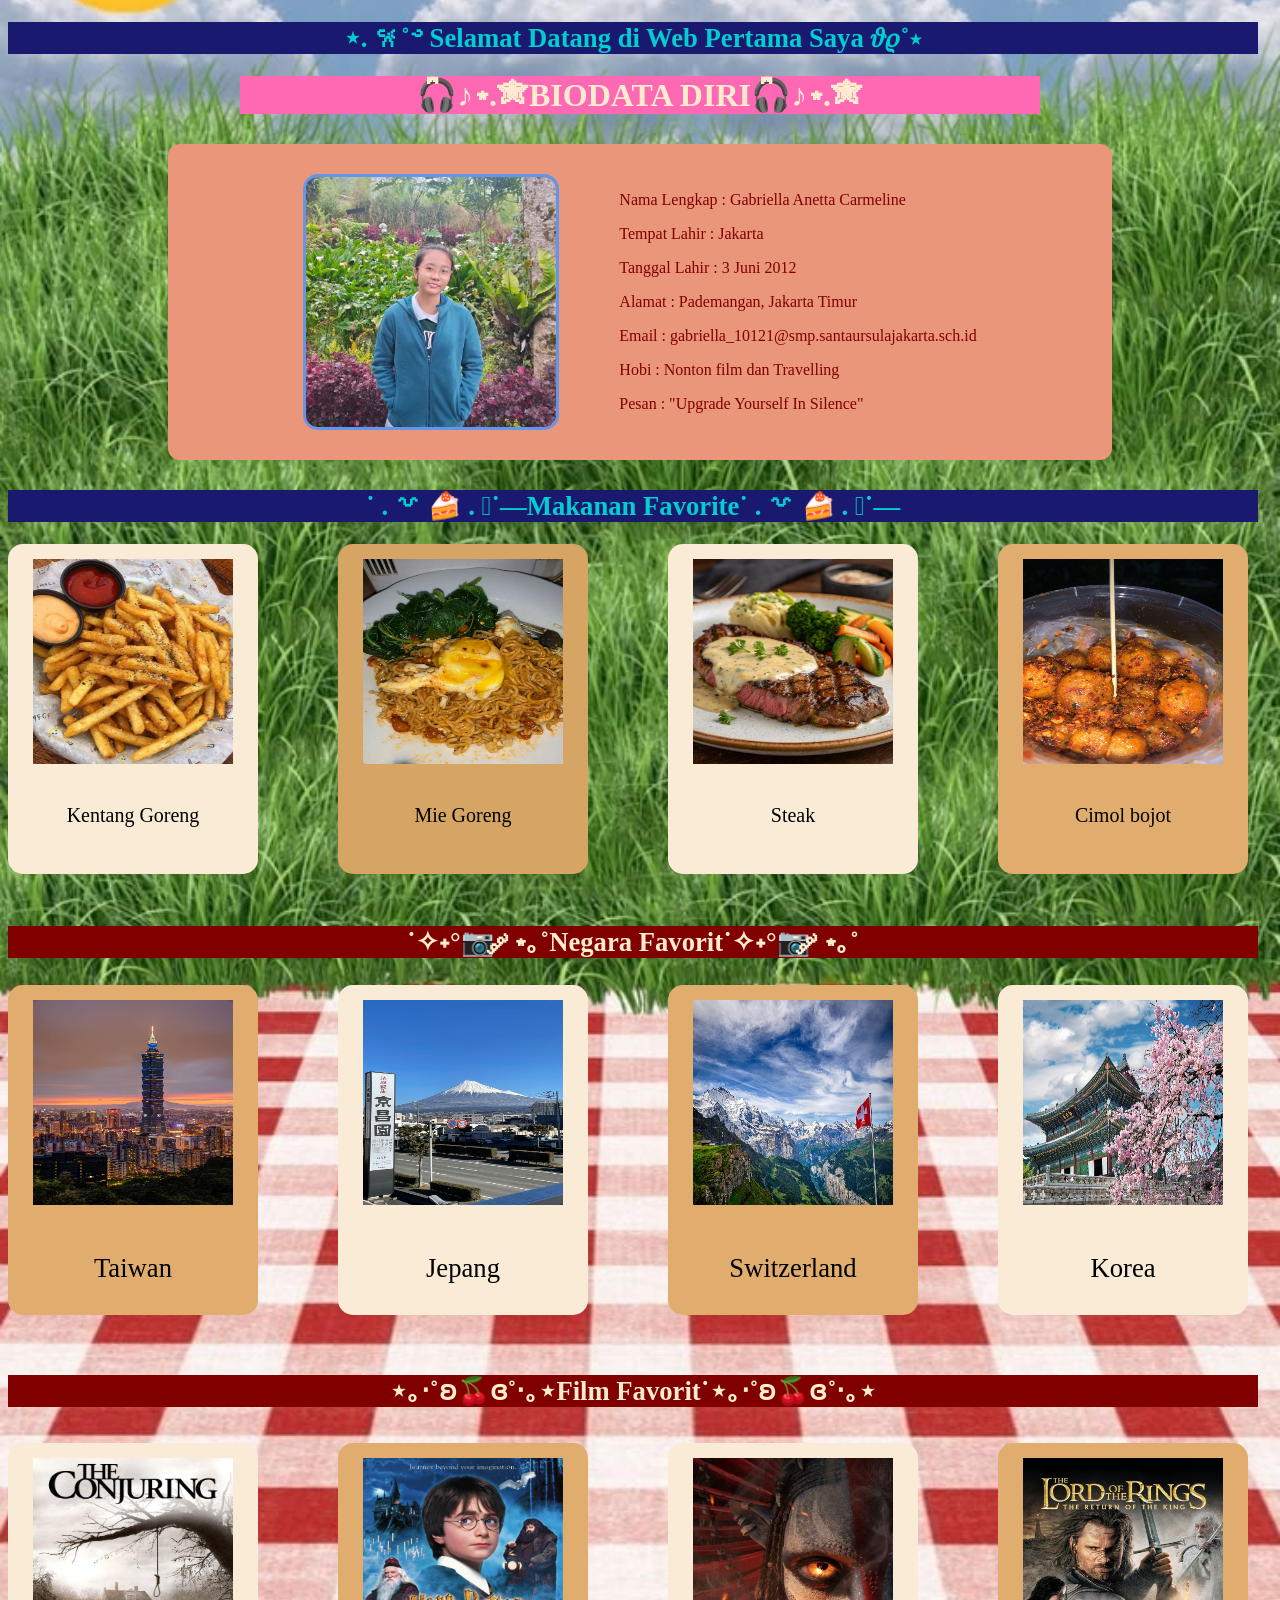
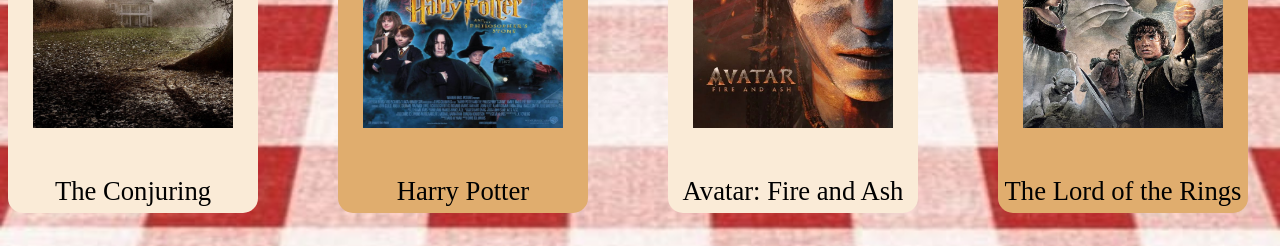
==== biodata.html @ 6ba16441 "Add files via upload" ====
<!DOCTYPE html>
<html>
    <head>
        <title>BIODATA DIRI</title>
        <link rel="stylesheet" href="biodatastyle.css">
    </head>
    <body>
        <h2>⋆. 𐙚˚࿔ Selamat Datang di Web Pertama Saya 𝜗𝜚˚⋆</h2>
        <center><h1>🎧ྀི♪⋆.✮BIODATA DIRI🎧ྀི♪⋆.✮</h1></center>

        <div class="biodata">
            <div class="content">
                <div class="foto">
                    <img src="anet gede.jpeg" alt="Foto Masa Kini" class="top">
                    <img src="anet kecil.jpeg" alt="Foto Masa Lalu" class="bottom">
                </div>

                <div class="isi">
                    <p>Nama Lengkap : Gabriella Anetta Carmeline</p>
                    <p>Tempat Lahir : Jakarta</p>
                    <p>Tanggal Lahir : 3 Juni 2012</p>
                    <p>Alamat : Pademangan, Jakarta Timur</p>
                    <p>Email : gabriella_10121@smp.santaursulajakarta.sch.id</p>
                    <p>Hobi : Nonton film dan Travelling</p>
                    <p>Pesan : "Upgrade Yourself In Silence" 
                    </p>
                </div>
            </div>
        </div>

        <h2>˙ . ꒷ 🍰 . 𖦹˙—Makanan Favorite˙ . ꒷ 🍰 . 𖦹˙—</h2>
        <div class="Makanan">
            <div class="kentang">
            <img src="kentang.jpg" alt="kentang goreng" width="200" height="205">
            <p> Kentang Goreng</p>
            </div>
            <div class="mie">
            <img src="Indomie goreng.jpg" alt="mie goreng" width="200" height="205">
             <p> Mie Goreng</p>
            </div>
             <div class="steak">
            <img src="steak.jpg" alt="steak" width="200" height="205">
            <p> Steak</p>
             </div>
            <div class="cimol">
            <img src="cimol.jpg" alt="cimol bojot" width="200" height="205">
            <p> Cimol bojot</p>
        </div>

          </div>

        <h3>˙✧˖°📷 ༘ ⋆｡˚Negara Favorit˙✧˖°📷 ༘ ⋆｡˚</h3>
        <div class="Negara">
            <div class="Taiwan">
            <img src="taiwan.jpg" alt="taiwan" width="200" height="205">
            <p> Taiwan</p>
            </div>
            <div class="Jepang">
            <img src="japan.jpg" alt="jepang" width="200" height="205">
             <p> Jepang</p>
            </div>
             <div class="Switzerland">
            <img src="switzerland.jpg" alt="switzerland" width="200" height="205">
            <p> Switzerland</p>
             </div>
            <div class="Korea">
            <img src="korea.jpg" alt="korea" width="200" height="205">
            <p> Korea</p>
        </div>

        </div>

        <h4>⋆｡‧˚ʚ🍒ɞ˚‧｡⋆Film Favorit˙⋆｡‧˚ʚ🍒ɞ˚‧｡⋆</h3>
        <div class="Film">
            <div class="Conjur">
            <img src="conjuring.jpg" alt="Conjur" width="200" height="270">
            <p> The Conjuring</p>
            </div>
            <div class="Harpot">
            <img src="harpot.jpg" alt="Harpot" width="200" height="270">
             <p> Harry Potter</p>
            </div>
             <div class="Avatar">
            <img src="avatar.jpg" alt="Avatar" width="200" height="270">
            <p> Avatar: Fire and Ash</p>
             </div>
            <div class="Rings">
            <img src="rings.jpg" alt="Rings" width="200" height="270">
            <p> The Lord of the Rings</p>
        </div>

    </body>

</html>
---- biodatastyle.css ----
body{
    background-image: url(picnic\ background.jpg);
    background-size: cover;
    background-position: center;
}

h1{
    background-color:hotpink;
    color:blanchedalmond;
    text-align: center;
    width: 800px;
}
div.biodata{
    margin: 30px auto;
    width: 70%;
    background-color:darksalmon;
    color:maroon;
    padding: 30px;
    border-radius: 12px;
    display: flex;
    justify-content: center;
    align-items: center;
}
div.content{
    display: flex;
    align-items: center;
    justify-content: center;
    gap:60px;
}
div.foto{
    position: relative;
    width: 250px;
    height: 250px;
    overflow: hidden;
    border-radius: 15px;
    cursor: pointer;
    display: flex;
    align-items: center;
    justify-content: center;
    border: 3px solid cornflowerblue;
}
div.foto img{
    position: absolute;
    width: 100%;
    height: 100%;
    object-fit: cover;
    object-position: center;
    transition: transform 0.5s ease, opacity 0.5s ease;
}
div.foto img.top{
    opacity: 1;
    z-index: 2;
}
div.foto:hover img.top{
    opacity: 0;
    transform: scale(1.1);
}
div.foto img.buttom{
    opacity: 0;
    z-index: 1;
}
div.foto:hover img.buttom{
    opacity: 1;
    transform: scale(1.1);
}

h2{
    background-color:midnightblue ;
    color:darkturquoise;
    text-align: center;
    width: 1250px;
    font-size: 20pt;
}

div.Makanan{
    text-align: center;
    display: flex;
    gap: 80px;
    text-align: center;
}
img{
    padding: 15px;
}
div.kentang{
    width:250px;
    height:330px;
    border-radius: 15px;
    background-color:antiquewhite;
    box-shadow: 0 4px 8px 0 rosybrown(5, 134, 5);
    margin-bottom: 25px;
    text-align: center;
    align-items: center;
    border-radius: 15px;
    font-size: 15pt;
}
div.kentang:hover{
    overflow: hidden;
    transition: transform 0.3s ease;
    transform: scale(1.1);
}
div.mie{
    width:250px;
    height:330px;
    border-radius: 15px;
    background-color:rgb(214, 165, 100);
    box-shadow: 0 4px 8px 0 rosybrown(5, 134, 5);
    margin-bottom: 25px;
    text-align: center;
    align-items: center;
    border-radius: 15px;
    font-size: 15pt;
}
div.mie:hover{
    overflow: hidden;
    transition: transform 0.3s ease;
    transform: scale(1.1);
}
div.steak{
    width:250px;
    height:330px;
    border-radius: 15px;
    background-color:antiquewhite;
    box-shadow: 0 4px 8px 0 rosybrown(5, 134, 5);
    margin-bottom: 25px;
    text-align: center;
    align-items: center;
    border-radius: 15px;
    font-size: 15pt;
}
div.steak:hover{
    overflow: hidden;
    transition: transform 0.3s ease;
    transform: scale(1.1);
}
div.cimol{
    width:250px;
    height:330px;
    border-radius: 15px;
    background-color:rgb(224, 173, 110);
    box-shadow: 0 4px 8px 0 rosybrown(5, 134, 5);
    margin-bottom: 25px;
    text-align: center;
    align-items: center;
    border-radius: 15px;
    font-size: 15pt;
}
div.cimol:hover{
    overflow: hidden;
    transition: transform 0.3s ease;
    transform: scale(1.1);
}
h3{
    background-color:maroon;
    color:blanchedalmond;
    text-align: center;
    width: 1250px;
    font-size: 20pt;
}
div.Negara{
text-align: center;
display: flex;
gap: 80px;
}

img{
padding: 15px;
}

div.Taiwan{
    width:250px;
    height:330px;
    border-radius: 15px;
    background-color:rgb(224, 173, 110);
    box-shadow: 0 4px 8px 0 rosybrown(5, 134, 5);
    margin-bottom: 25px;
    text-align: center;
    align-items: center;
    border-radius: 15px;
    font-size: 20pt;
}
div.Taiwan:hover{
    overflow: hidden;
    transition: transform 0.3s ease;
    transform: scale(1.1);
}
div.Jepang{
    width:250px;
    height:330px;
    border-radius: 15px;
    background-color:antiquewhite;
    box-shadow: 0 4px 8px 0 rosybrown(5, 134, 5);
    margin-bottom: 25px;
    text-align: center;
    align-items: center;
    border-radius: 15px;
    font-size: 20pt;
}
div.Jepang:hover{
    overflow: hidden;
    transition: transform 0.3s ease;
    transform: scale(1.1);
}
div.Switzerland{
    width:250px;
    height:330px;
    border-radius: 15px;
    background-color:rgb(224, 173, 110);
    box-shadow: 0 4px 8px 0 rosybrown(5, 134, 5);
    margin-bottom: 25px;
    text-align: center;
    align-items: center;
    border-radius: 15px;
    font-size: 20pt;
}
div.Switzerland:hover{
    overflow: hidden;
    transition: transform 0.3s ease;
    transform: scale(1.1);
}
div.Korea{
    width:250px;
    height:330px;
    border-radius: 15px;
    background-color:antiquewhite;
    box-shadow: 0 4px 8px 0 rosybrown(5, 134, 5);
    margin-bottom: 25px;
    text-align: center;
    align-items: center;
    border-radius: 15px;
    font-size: 20pt;
}
div.Korea:hover{
    overflow: hidden;
    transition: transform 0.3s ease;
    transform: scale(1.1);
}
h3{
    background-color:maroon;
    color:blanchedalmond;
    text-align: center;
    width: 1250px;
    font-size: 20pt;
}

h4{
    background-color:maroon;
    color:blanchedalmond;
    text-align: center;
    width: 1250px;
    font-size: 20pt;
}
div.Film{
text-align: center;
display: flex;
gap: 80px;
}

img{
padding: 15px;
}

div.Conjur{
    width:250px;
    height:370px;
    border-radius: 15px;
    background-color:antiquewhite;
    box-shadow: 0 4px 8px 0 rosybrown(5, 134, 5);
    margin-bottom: 25px;
    text-align: center;
    align-items: center;
    border-radius: 15px;
    font-size: 20pt;
}
div.Conjur:hover{
    overflow: hidden;
    transition: transform 0.3s ease;
    transform: scale(1.1);
}
div.Harpot{
    width:250px;
    height:370px;
    border-radius: 15px;
    background-color:rgb(224, 173, 110);
    box-shadow: 0 4px 8px 0 rosybrown(5, 134, 5);
    margin-bottom: 25px;
    text-align: center;
    align-items: center;
    border-radius: 15px;
    font-size: 20pt;
}
div.Harpot:hover{
    overflow: hidden;
    transition: transform 0.3s ease;
    transform: scale(1.1);
}
div.Avatar{
    width:250px;
    height:370px;
    border-radius: 15px;
    background-color:antiquewhite;
    box-shadow: 0 4px 8px 0 rosybrown(5, 134, 5);
    margin-bottom: 25px;
    text-align: center;
    align-items: center;
    border-radius: 15px;
    font-size: 20pt;
}
div.Avatar:hover{
    overflow: hidden;
    transition: transform 0.3s ease;
    transform: scale(1.1);
}
div.Rings{
    width:250px;
    height:370px;
    border-radius: 15px;
    background-color:rgb(224, 173, 110);
    box-shadow: 0 4px 8px 0 rosybrown(5, 134, 5);
    margin-bottom: 25px;
    text-align: center;
    align-items: center;
    border-radius: 15px;
    font-size: 20pt;
}
div.Rings:hover{
    overflow: hidden;
    transition: transform 0.3s ease;
    transform: scale(1.1);
}
@font-face {
    font-family: "heycomic";
    src: url(hey_comic/Hey\ Comic.otf);
}
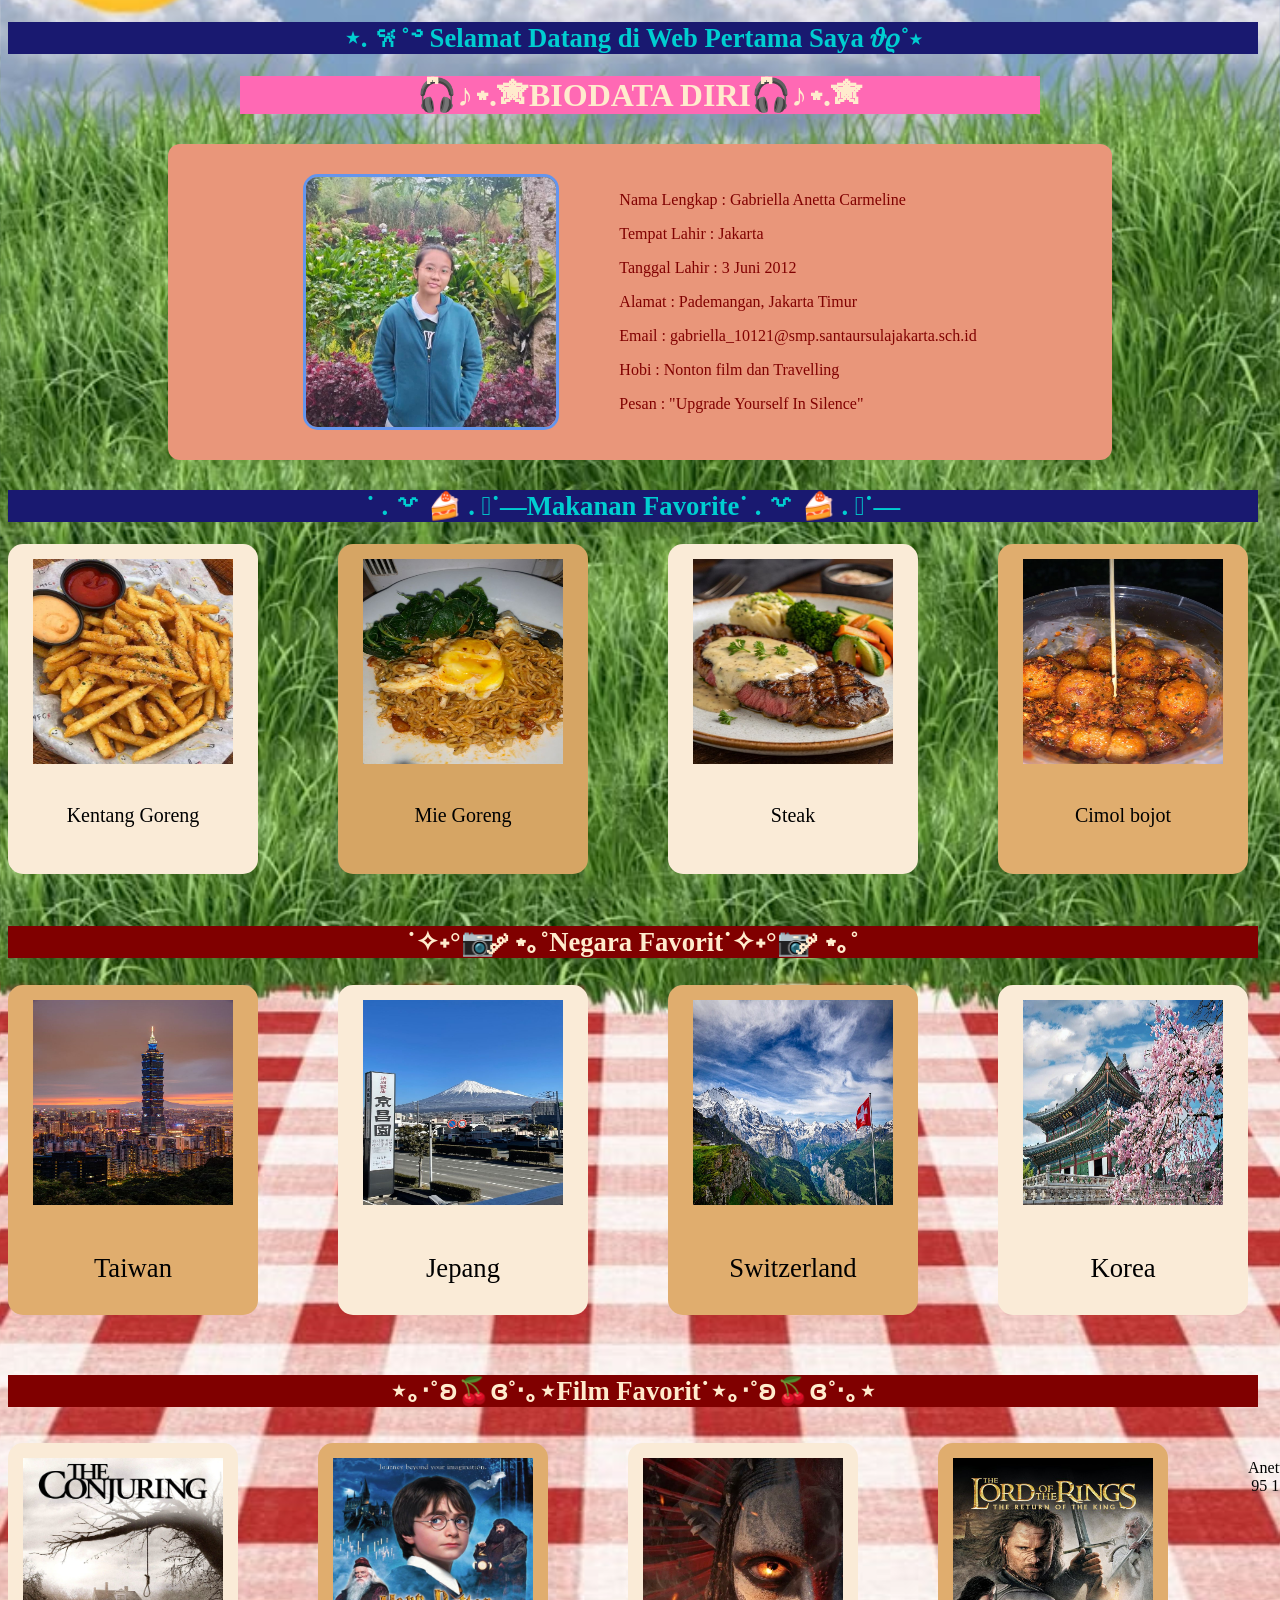
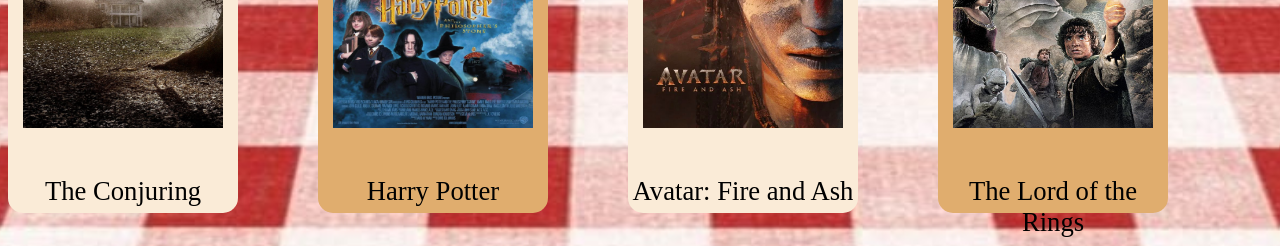
==== commit 671a6f27: "Add files via upload" ====
--- a/biodata.html
+++ b/biodata.html
@@ -89,6 +89,12 @@
             <p> The Lord of the Rings</p>
         </div>
 
+        
+
+        <div class="footer">
+                <p>Anetta 95 12</p>
+
+            </div>
+        </body>
     </body>
-
 </html>
